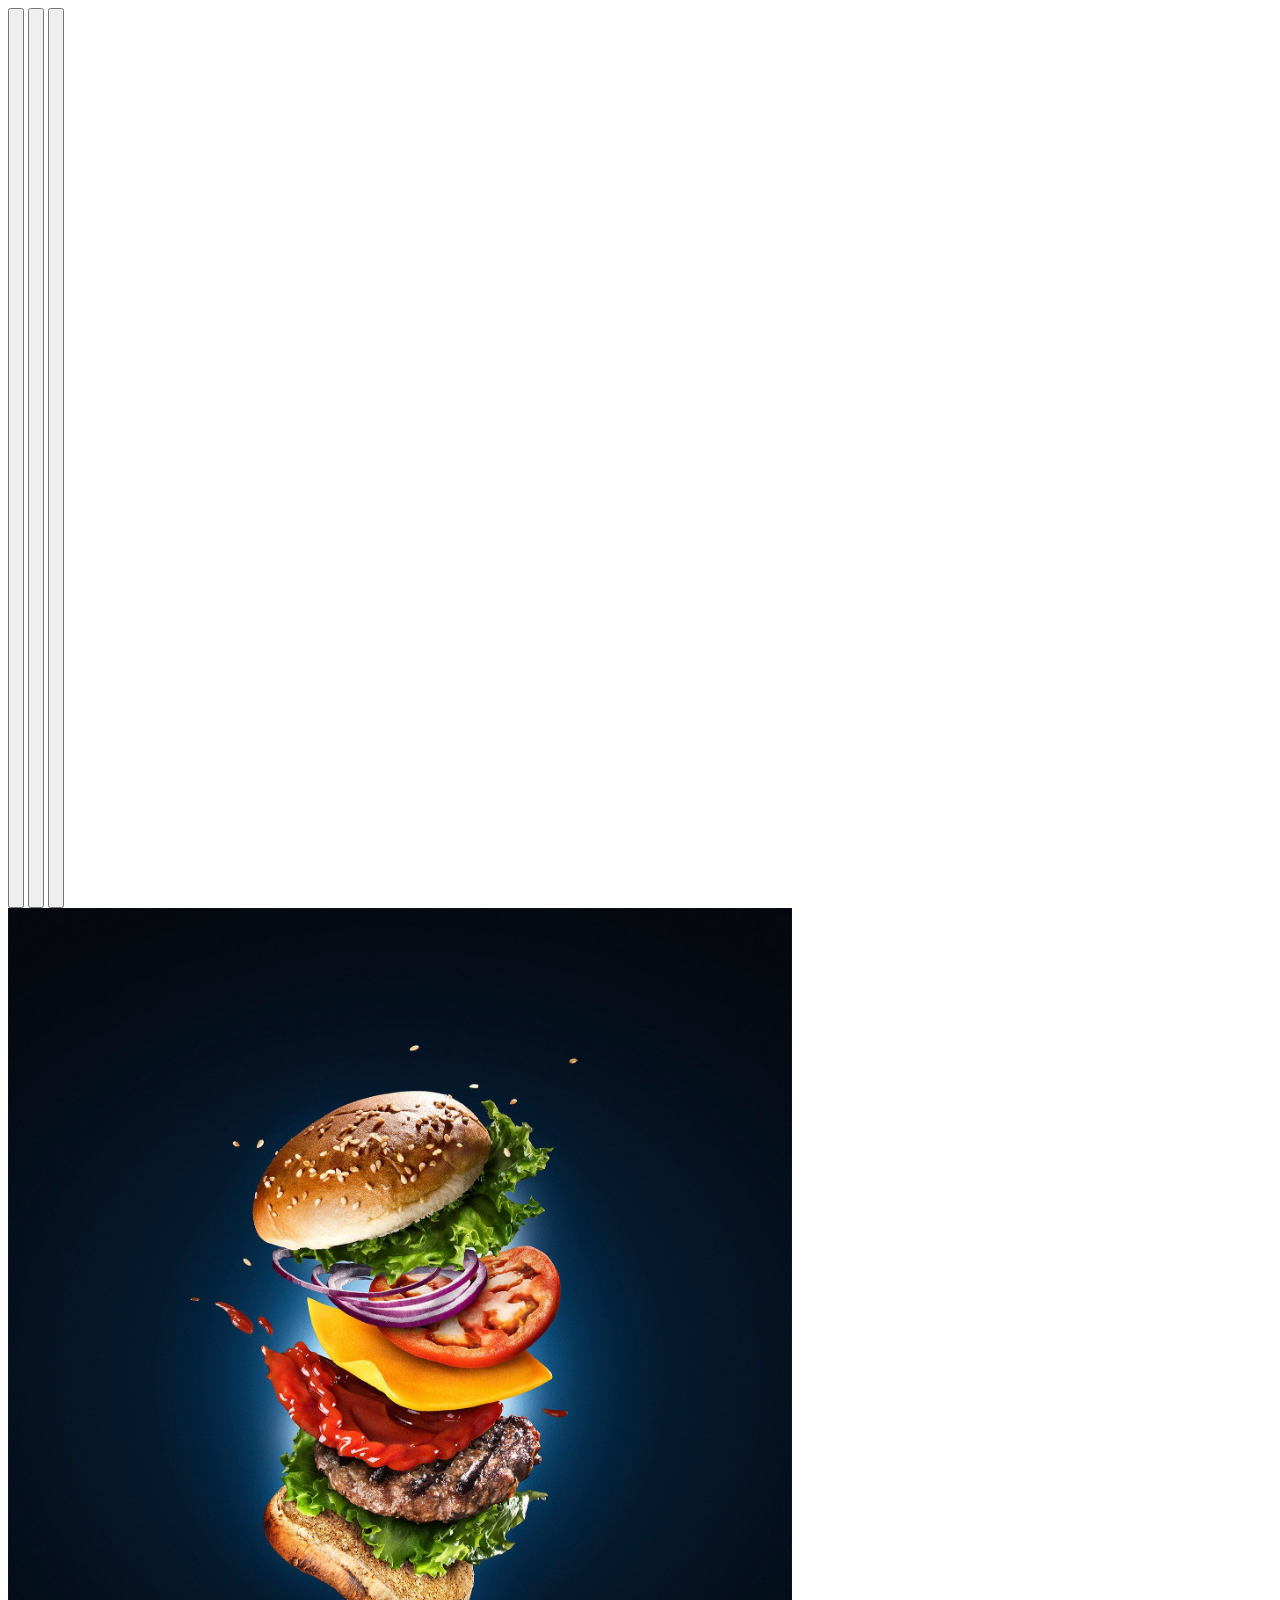
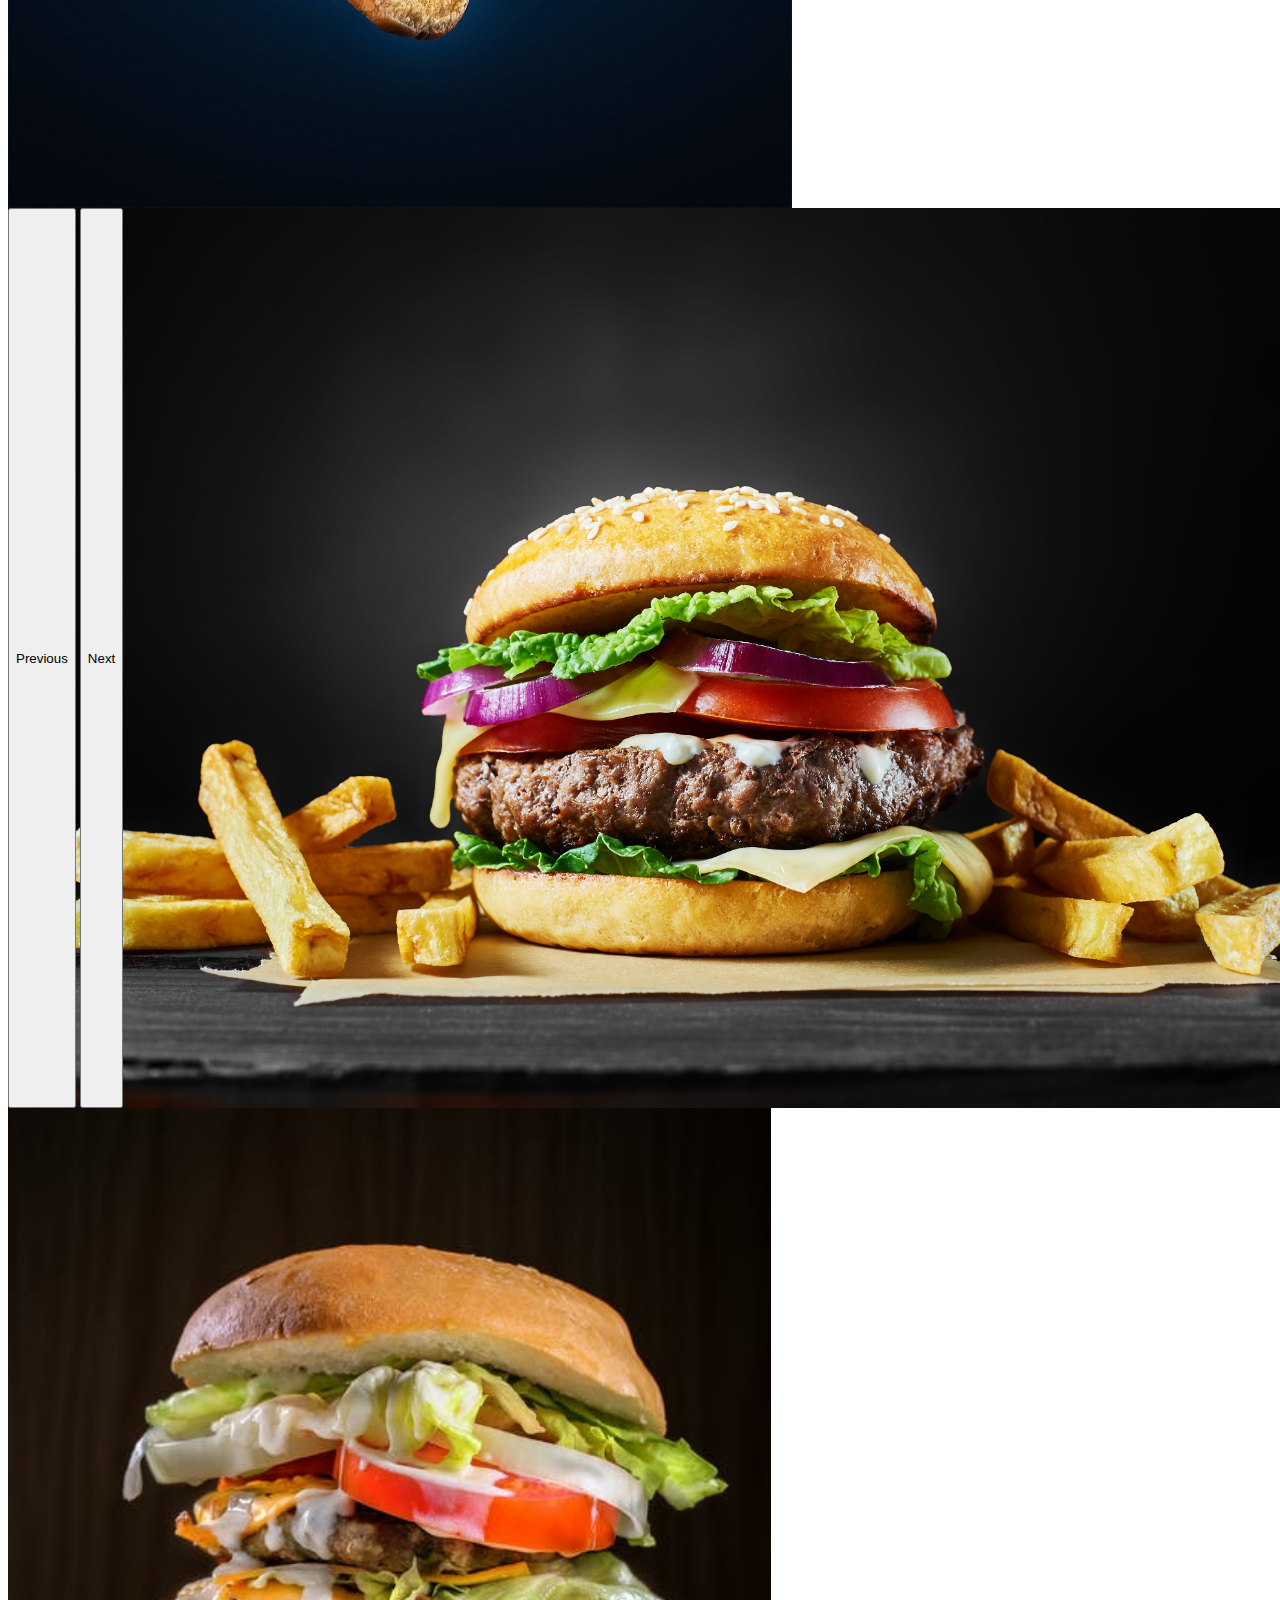
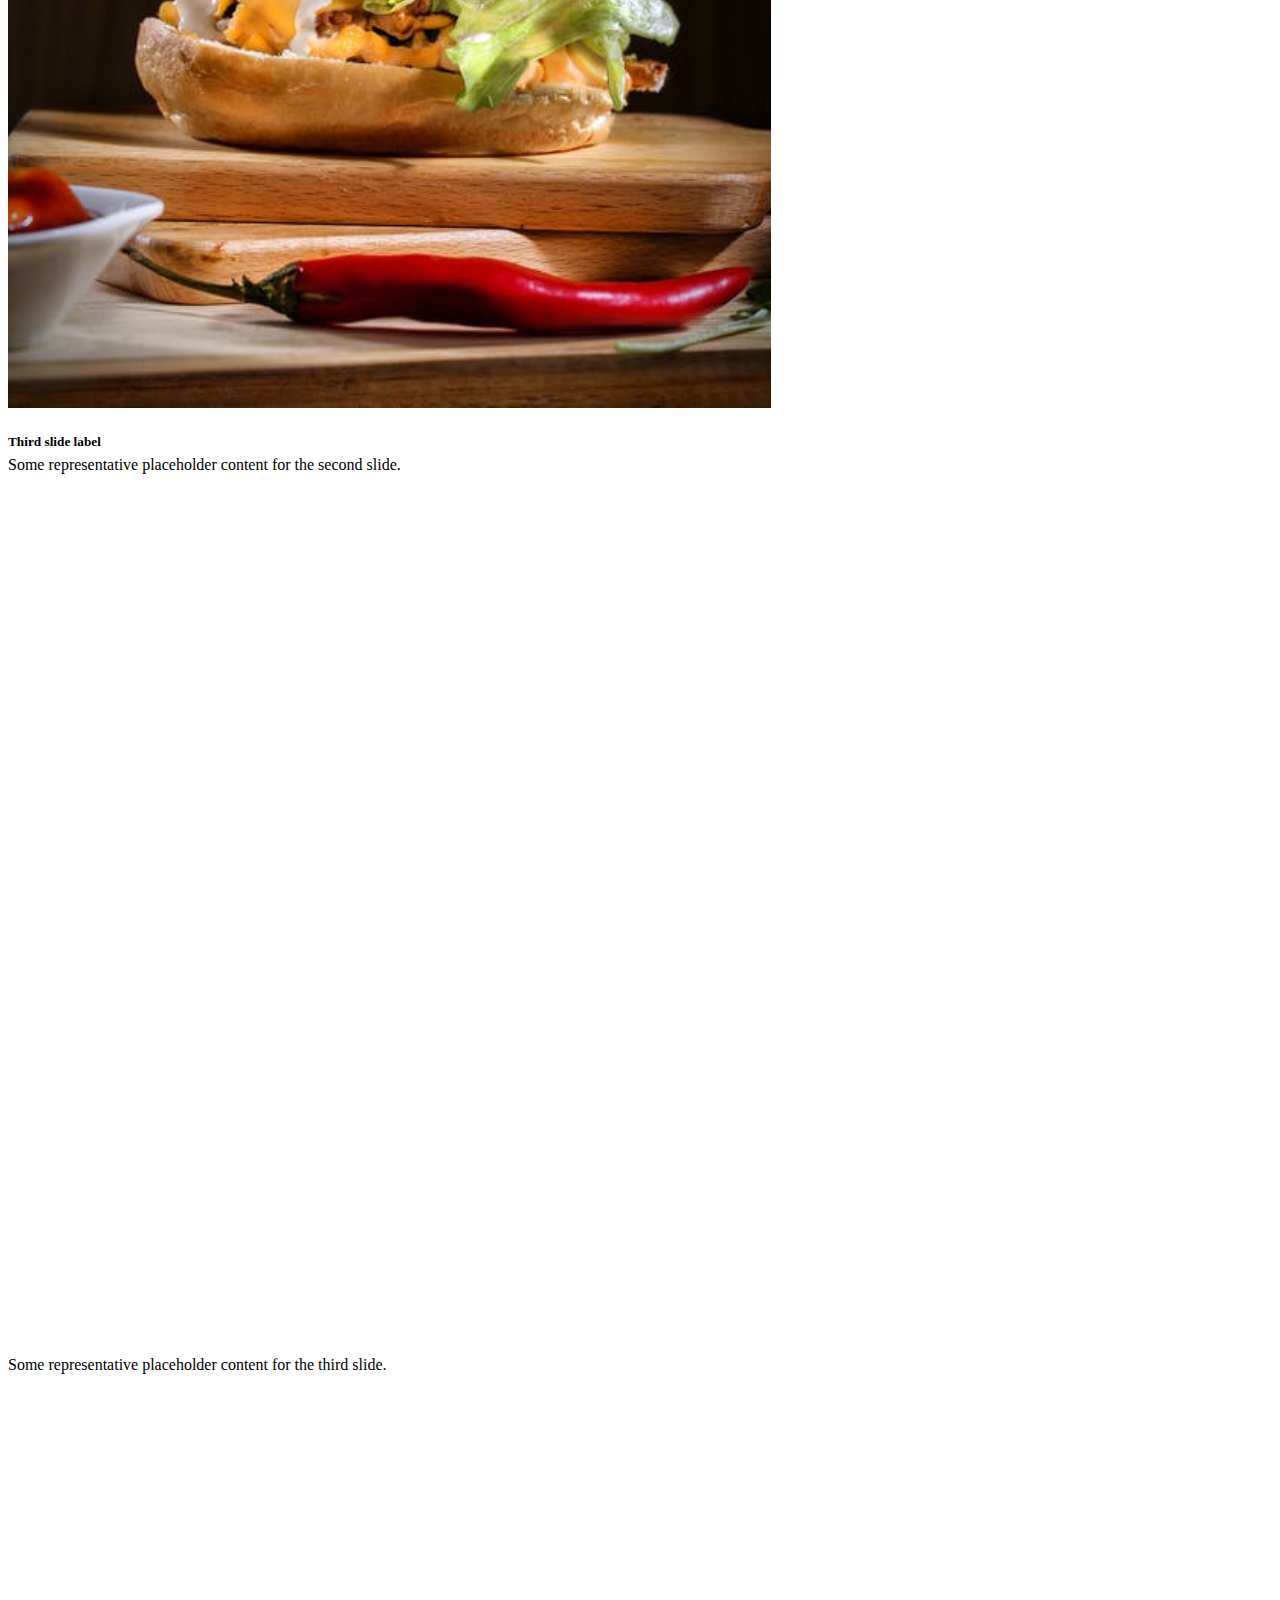
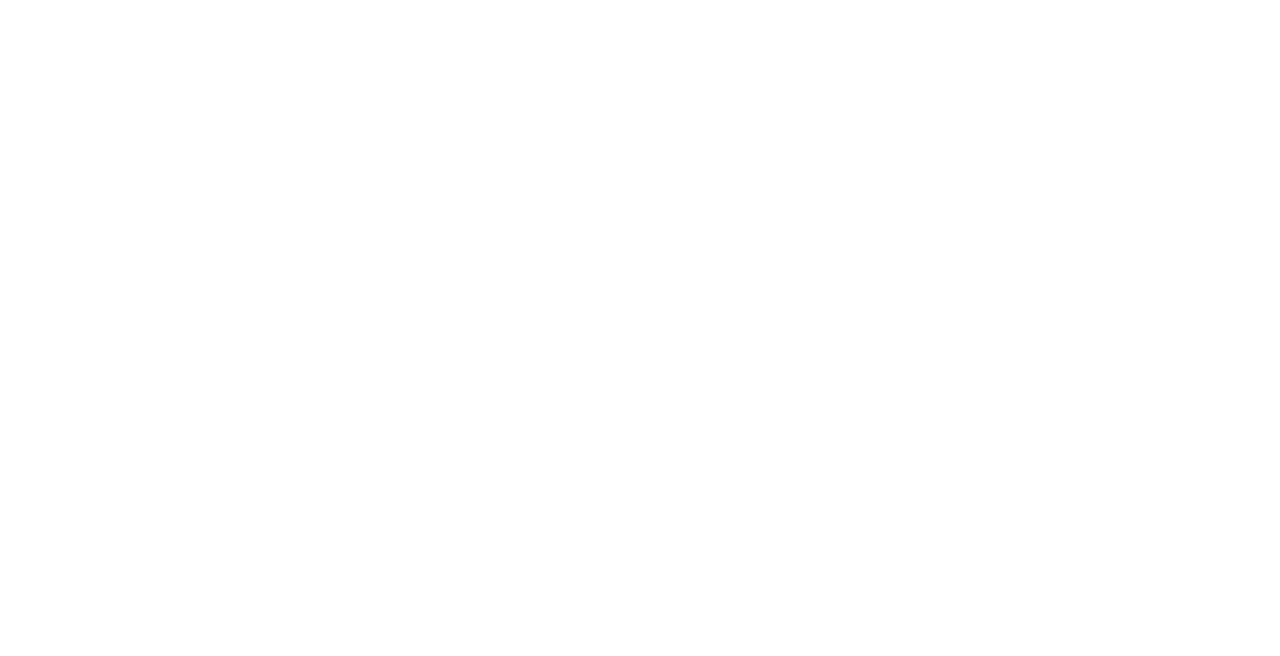
==== inde.htm @ a78b7af1 "iyoda" ====
<!DOCTYPE html>
<html lang="en">
<head>
    <meta charset="UTF-8">
    <meta http-equiv="X-UA-Compatible" content="IE=edge">
    <meta name="viewport" content="width=device-width, initial-scale=1.0">
    <title> BURGER </title>

    <link rel="stylesheet" href="firstpage.css">
    <link rel="stylesheet" href="footer.css">

    <link rel="stylesheet" href="https://cdn.jsdelivr.net/npm/bootstrap-icons@1.10.2/font/bootstrap-icons.css">

        <!--  BOOTSTRAP LINK CONNECTION  -->
<!-- CSS only -->
<link href="https://cdn.jsdelivr.net/npm/bootstrap@5.2.2/dist/css/bootstrap.min.css" rel="stylesheet" integrity="sha384-Zenh87qX5JnK2Jl0vWa8Ck2rdkQ2Bzep5IDxbcnCeuOxjzrPF/et3URy9Bv1WTRi" crossorigin="anonymous">
<!-- JavaScript Bundle with Popper -->
<script src="https://cdn.jsdelivr.net/npm/bootstrap@5.2.2/dist/js/bootstrap.bundle.min.js" integrity="sha384-OERcA2EqjJCMA+/3y+gxIOqMEjwtxJY7qPCqsdltbNJuaOe923+mo//f6V8Qbsw3" crossorigin="anonymous"></script>
</head>


<body>

    <div id="carouselExampleCaptions" class="carousel slide" data-bs-ride="carousel" style="height: 100vh;">
        <div class="carousel-indicators">
          <button type="button" data-bs-target="#carouselExampleCaptions" data-bs-slide-to="0" class="active" aria-current="true" aria-label="Slide 1"></button>
          <button type="button" data-bs-target="#carouselExampleCaptions" data-bs-slide-to="1" aria-label="Slide 2"></button>
          <button type="button" data-bs-target="#carouselExampleCaptions" data-bs-slide-to="2" aria-label="Slide 3"></button>
        </div>
        <div class="carousel-inner">
          <div class="carousel-item active">
            <img src="BURGER/7bd65864f7863420ff5e2dab95d5c09e.jpg" class="d-block w-100 h-100vh img-responsive  firstpage-bg-image" alt="...">
            <div class="carousel-caption d-none d-md-block">
              <h5>First slide label</h5>
              <p>Some representative placeholder content for the first slide.</p>
            </div>
          </div>
          <div class="carousel-item">
            <img src="BURGER/Burger2.jpg" class="d-block w-100 img-responsive" alt="...">
            <div class="carousel-caption d-none d-md-block">
              <h5>Second slide label</h5>
              <p>Some representative placeholder content for the second slide.</p>
            </div>
          </div>
          <div class="carousel-item">
            <img src="BURGER/mobilesize.jpeg" class="d-block w-100 img-responsive" alt="...">
            <div class="carousel-caption d-none d-md-block">
              <h5>Third slide label</h5>
              <p>Some representative placeholder content for the third slide.</p>
            </div>
          </div>
        </div>
        <button class="carousel-control-prev" type="button" data-bs-target="#carouselExampleCaptions" data-bs-slide="prev">
          <span class="carousel-control-prev-icon" aria-hidden="true"></span>
          <span class="visually-hidden">Previous</span>
        </button>
        <button class="carousel-control-next" type="button" data-bs-target="#carouselExampleCaptions" data-bs-slide="next">
          <span class="carousel-control-next-icon" aria-hidden="true"></span>
          <span class="visually-hidden">Next</span>
        </button>
      </div>
<style>

</style>

    
</body>
</html>
---- firstpage.css ----
*
{
    height: 100vh;
}
---- footer.css ----
.forcolour
{
    color: white;
    text-decoration: none;
}
.titles
{
    color:#FC8019 ;
}
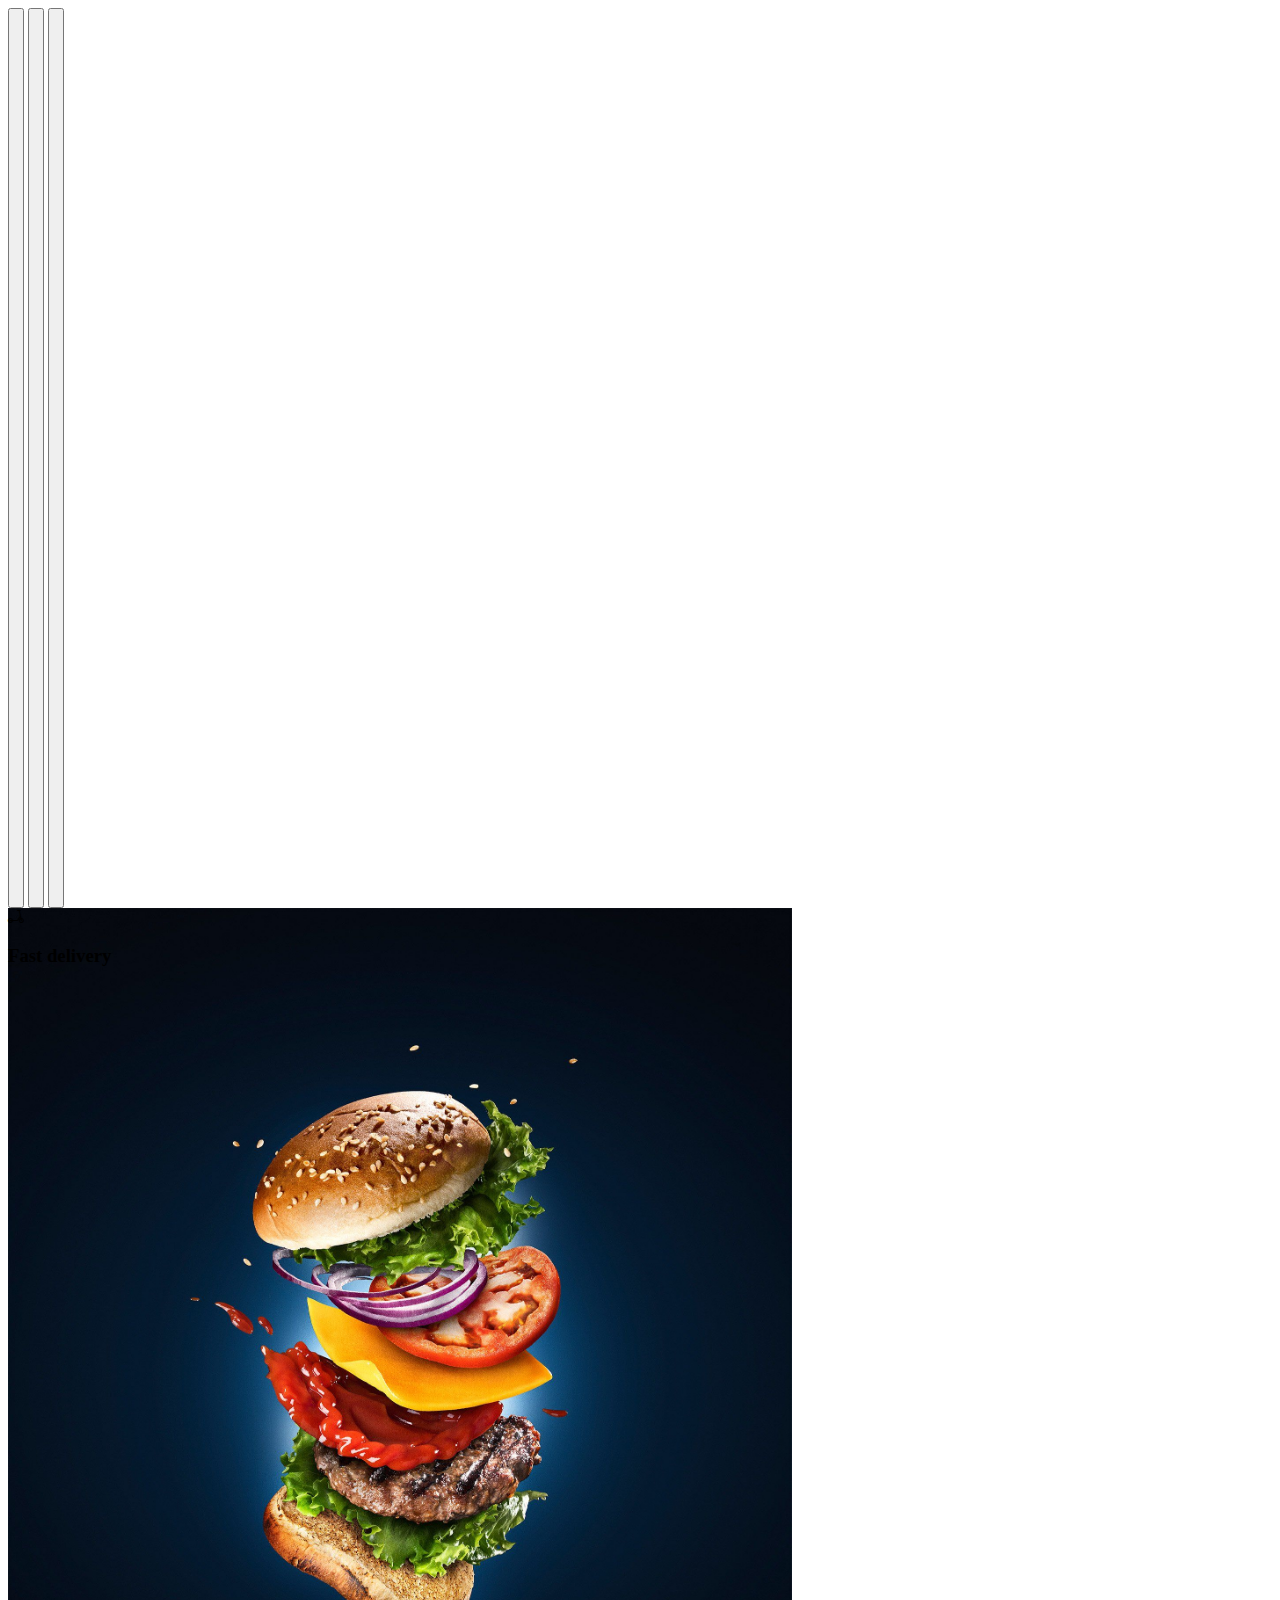
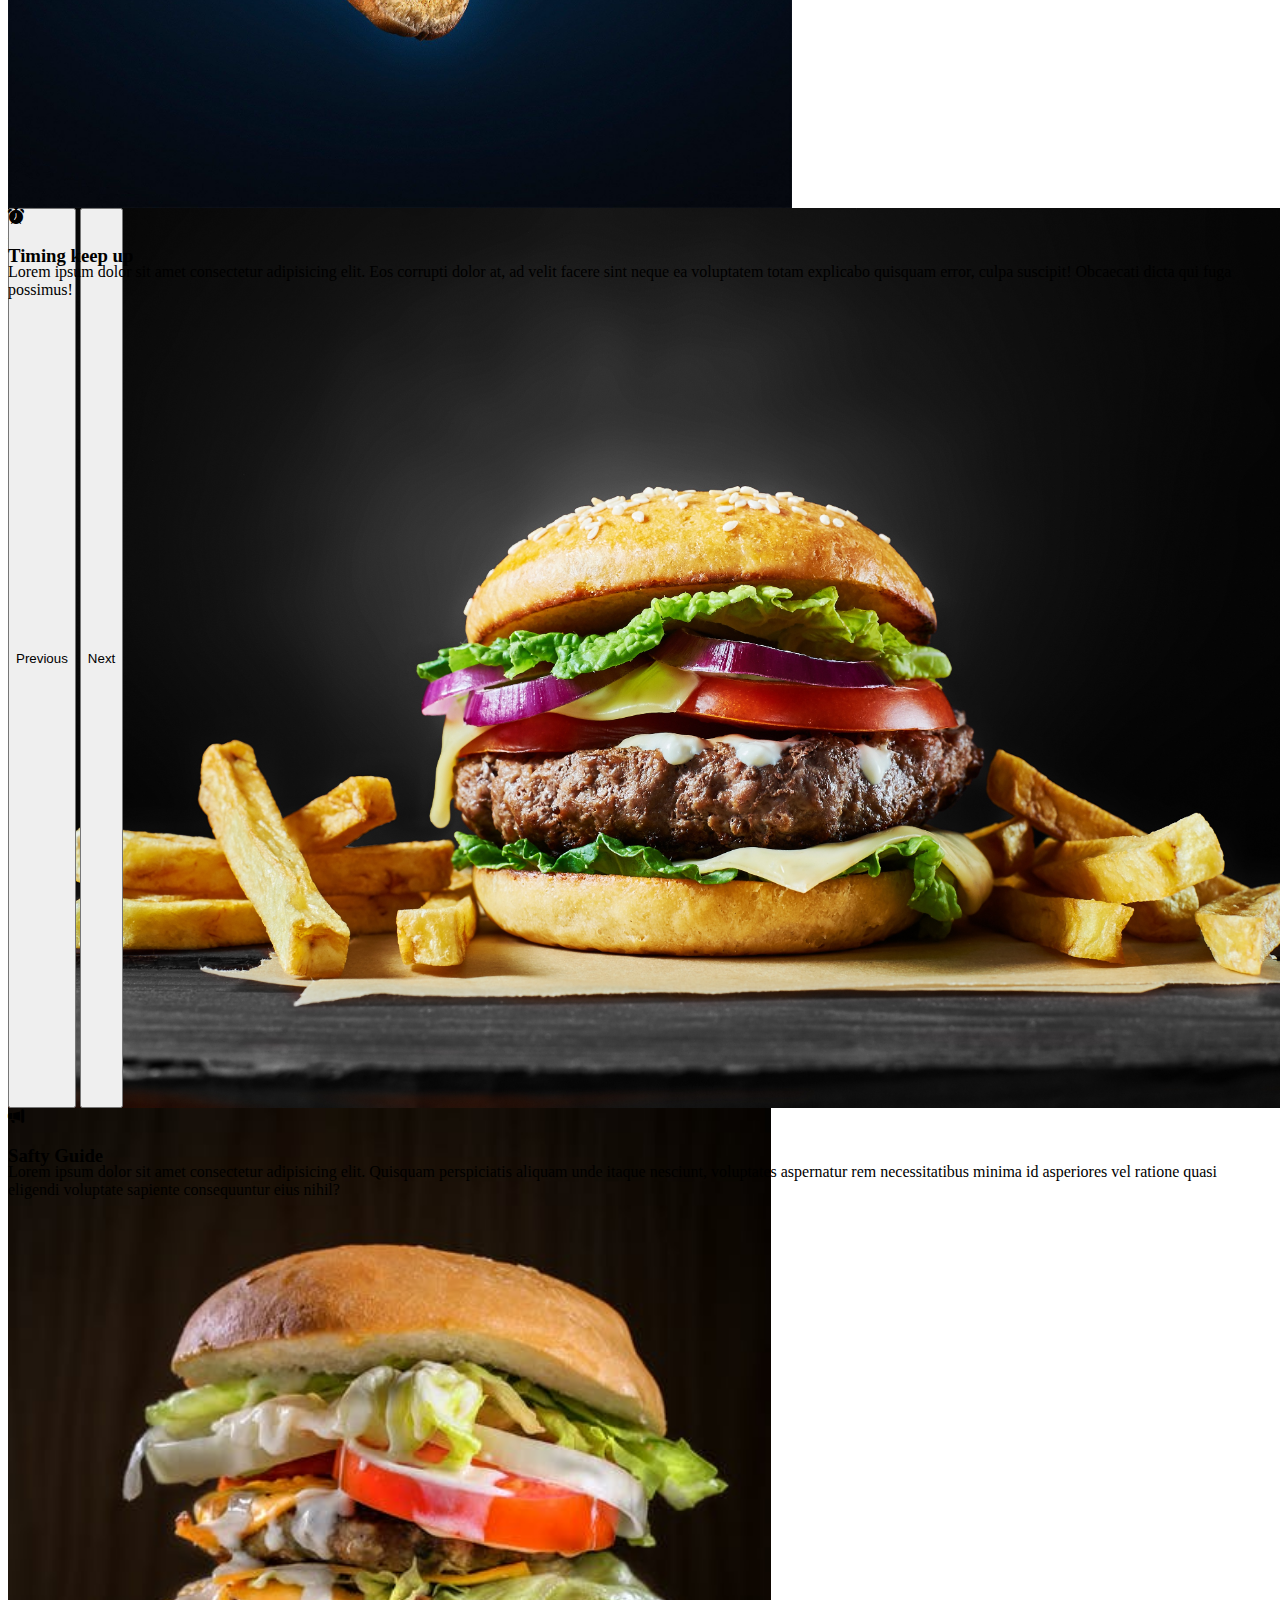
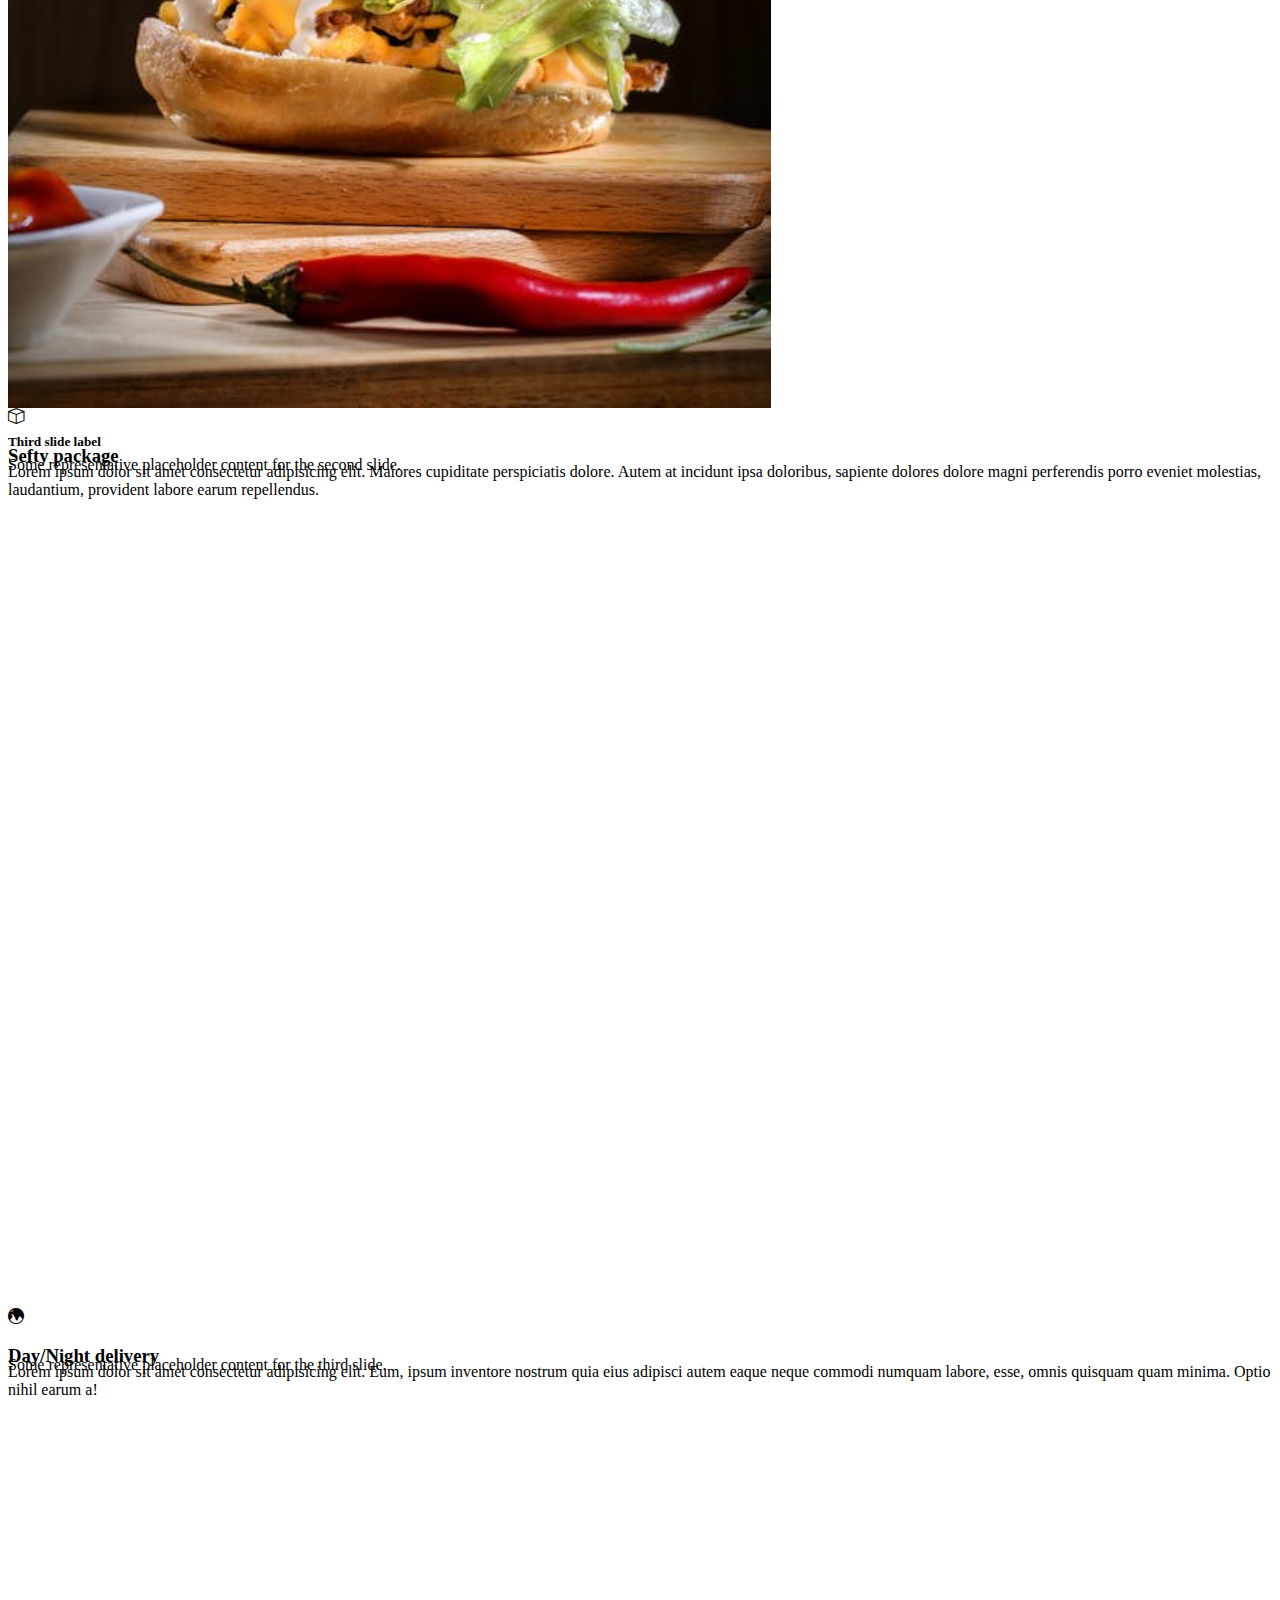
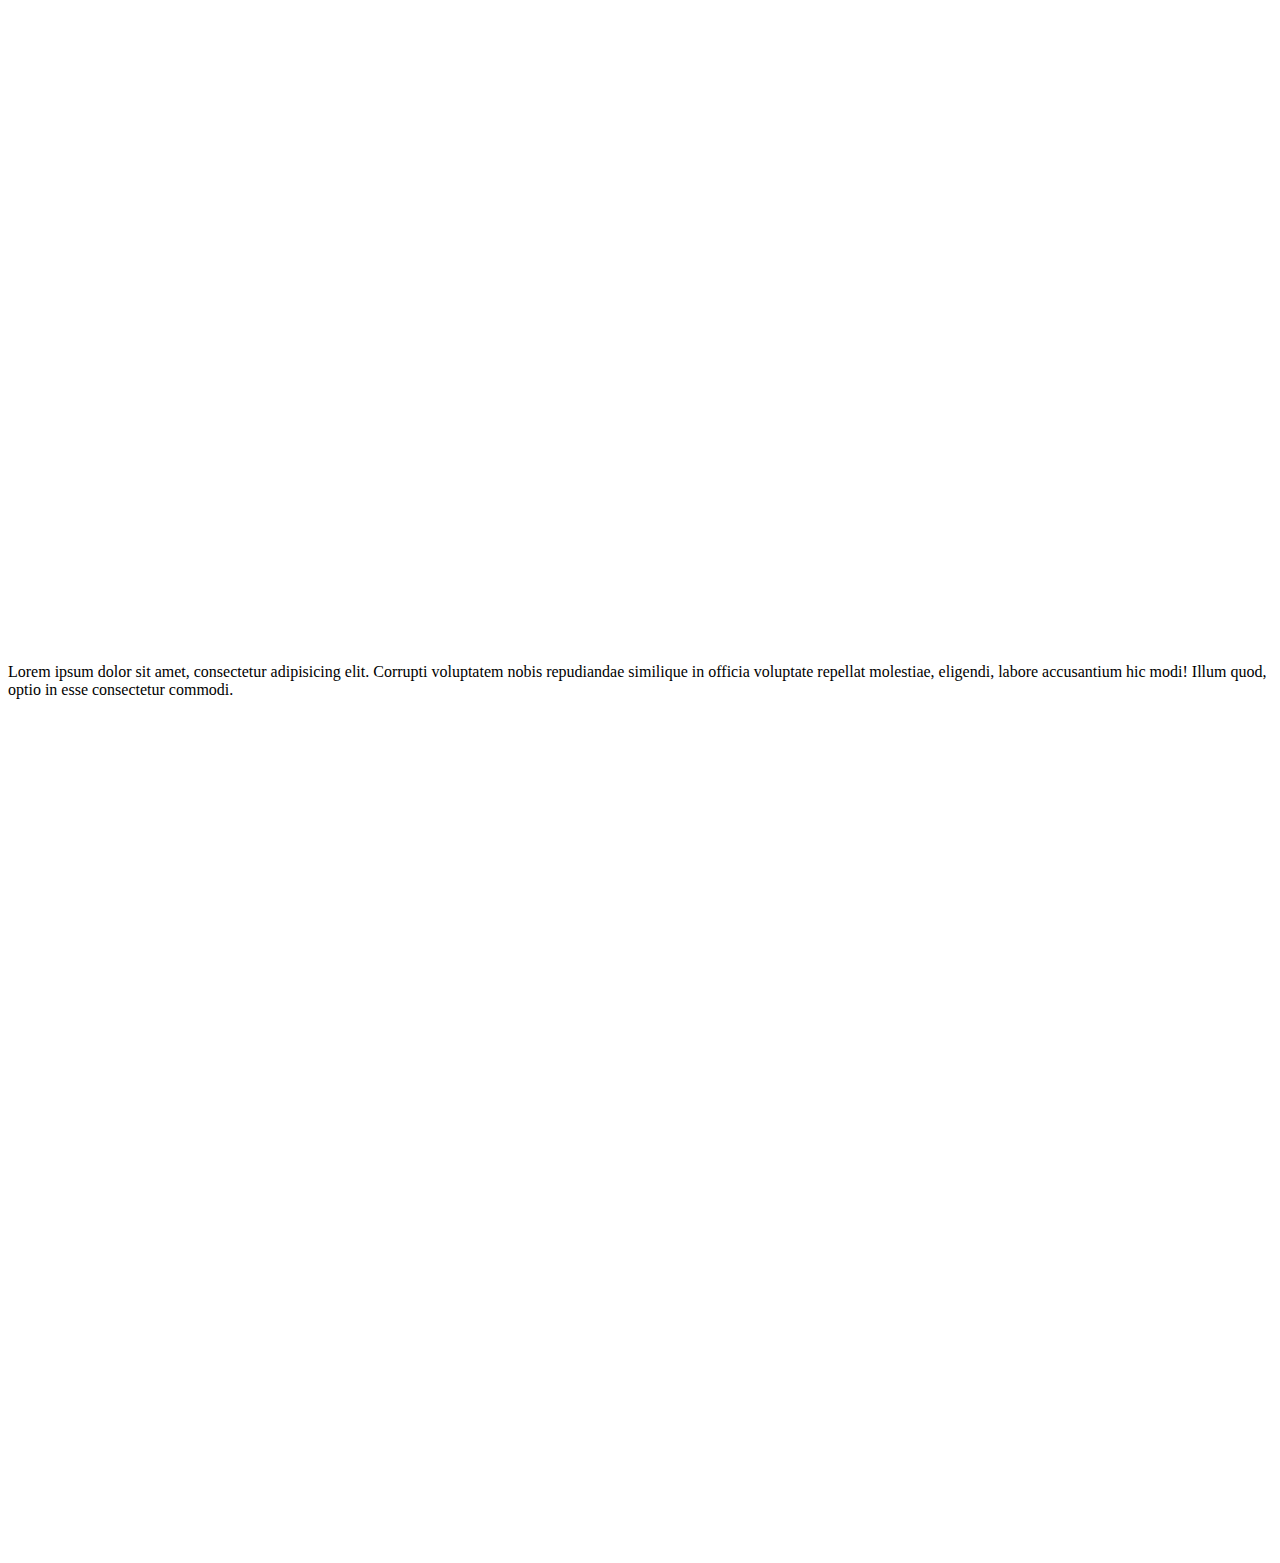
==== commit 51b71773: "hiiii" ====
--- a/inde.htm
+++ b/inde.htm
@@ -63,6 +63,40 @@
 
 </style>
 
-    
+<section  class="SERVICE-PART" id="SERVICE" >
+  <div class="text-center service">
+  
+    <div class="box">
+
+      <div class="col1 ">
+        <i class="bi bi-scooter iconsediting"></i>
+        <h3>  Fast delivery   </h3>
+        <p> Lorem ipsum dolor sit amet consectetur adipisicing elit. Eos corrupti dolor at, ad velit facere sint neque ea voluptatem totam explicabo quisquam error, culpa suscipit! Obcaecati dicta qui fuga possimus!</p>
+      </div>
+      <div class="col1 ">
+        <i class="bi bi-alarm-fill iconsediting"></i>
+        <h3>  Timing keep up </h3>
+        <p>Lorem ipsum dolor sit amet consectetur adipisicing elit. Quisquam perspiciatis aliquam unde itaque nesciunt, voluptates aspernatur rem necessitatibus minima id asperiores vel ratione quasi eligendi voluptate sapiente consequuntur eius nihil?</p>
+      </div>
+      <div class="col1 ">
+        <i class="bi bi-megaphone-fill  iconsediting"></i>
+        <h3> Safty Guide </h3>
+        <p> Lorem ipsum dolor sit amet consectetur adipisicing elit. Maiores cupiditate perspiciatis dolore. Autem at incidunt ipsa doloribus, sapiente dolores dolore magni perferendis porro eveniet molestias, laudantium, provident labore earum repellendus.</p>
+      </div>
+      <div class="col1 ">
+        <i class="bi bi-box iconsediting"></i>
+        <h3> Sefty package </h3>
+        <p> Lorem ipsum dolor sit amet consectetur adipisicing elit. Eum, ipsum inventore nostrum quia eius adipisci autem eaque neque commodi numquam labore, esse, omnis quisquam quam minima. Optio nihil earum a!</p>
+      </div>
+      <div class="col1 ">
+        <i class="bi bi-globe-central-south-asia iconsediting"></i>
+        <h3> Day/Night delivery  </h3>
+        <p> Lorem ipsum dolor sit amet, consectetur adipisicing elit. Corrupti voluptatem nobis repudiandae similique in officia voluptate repellat molestiae, eligendi, labore accusantium hic modi! Illum quod, optio in esse consectetur commodi.</p>
+      </div>
+
+    </div>
+
+  </div>
+</section>
 </body>
 </html>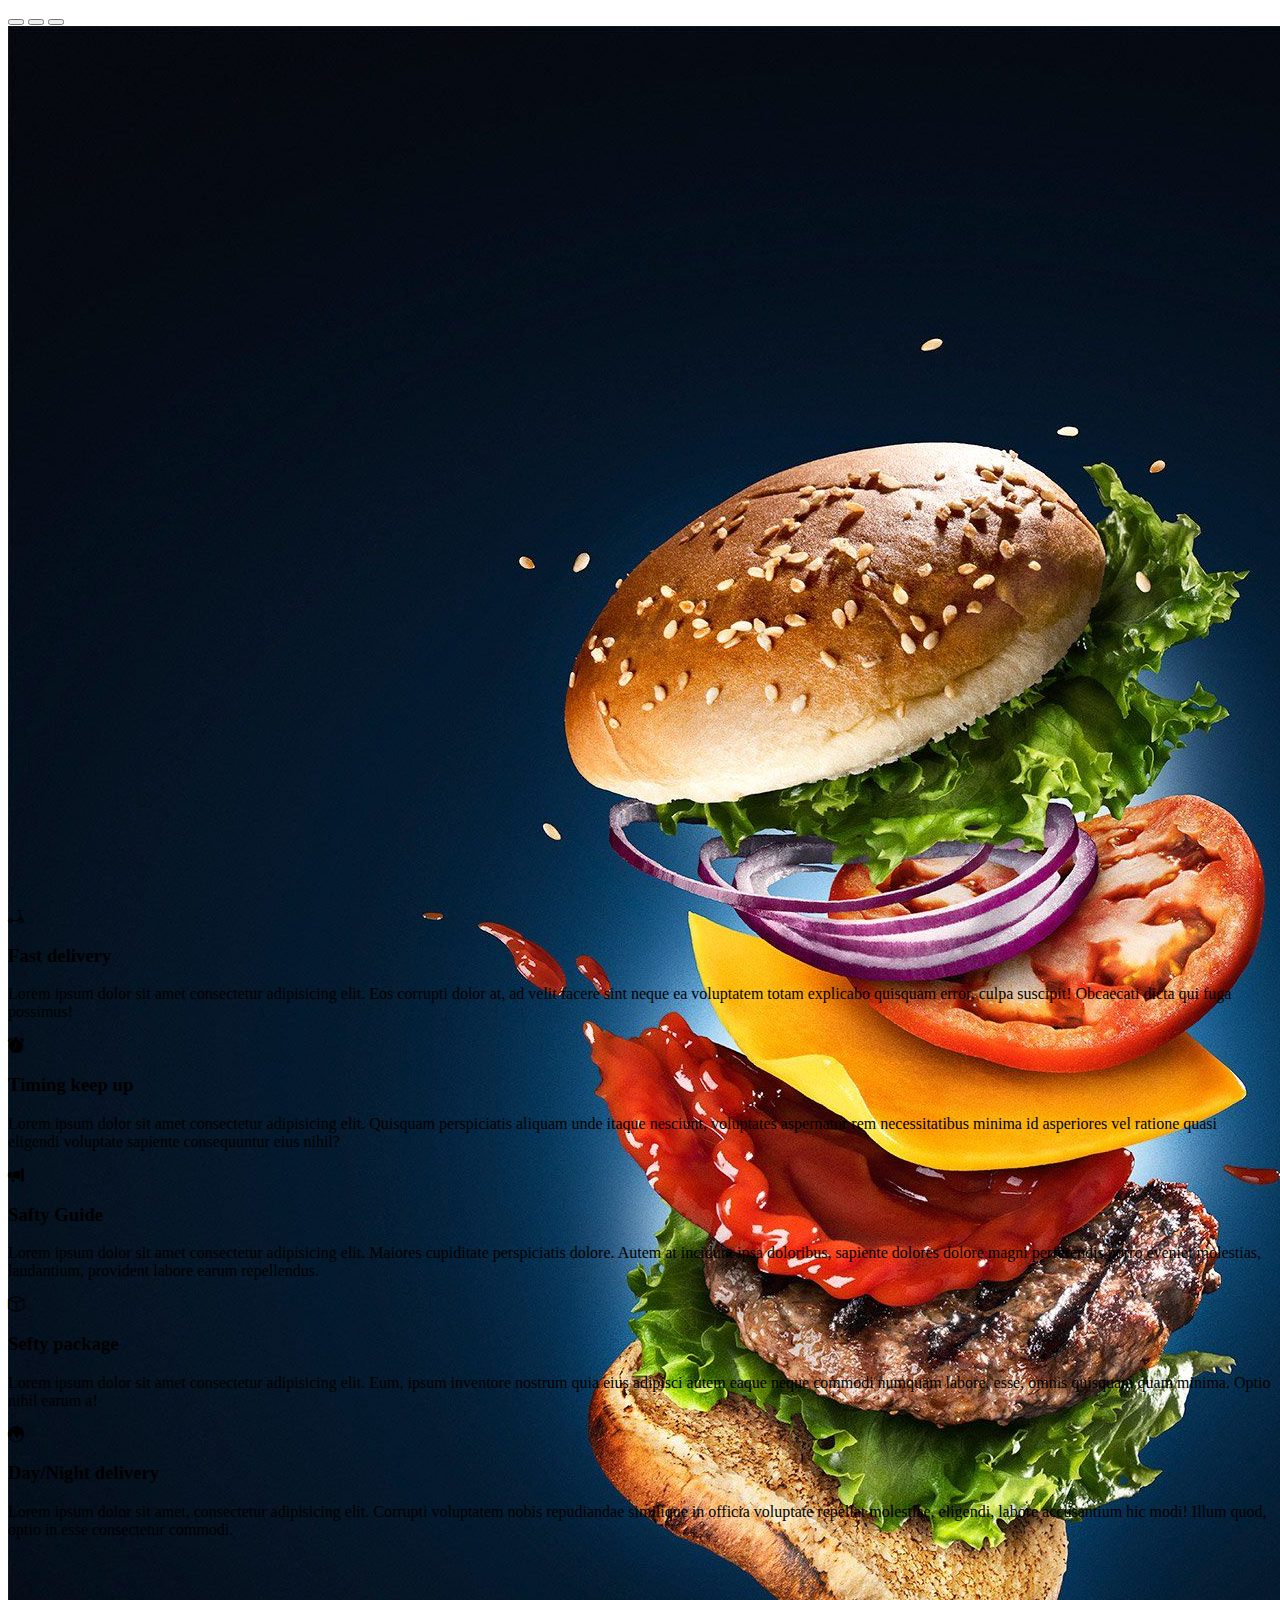
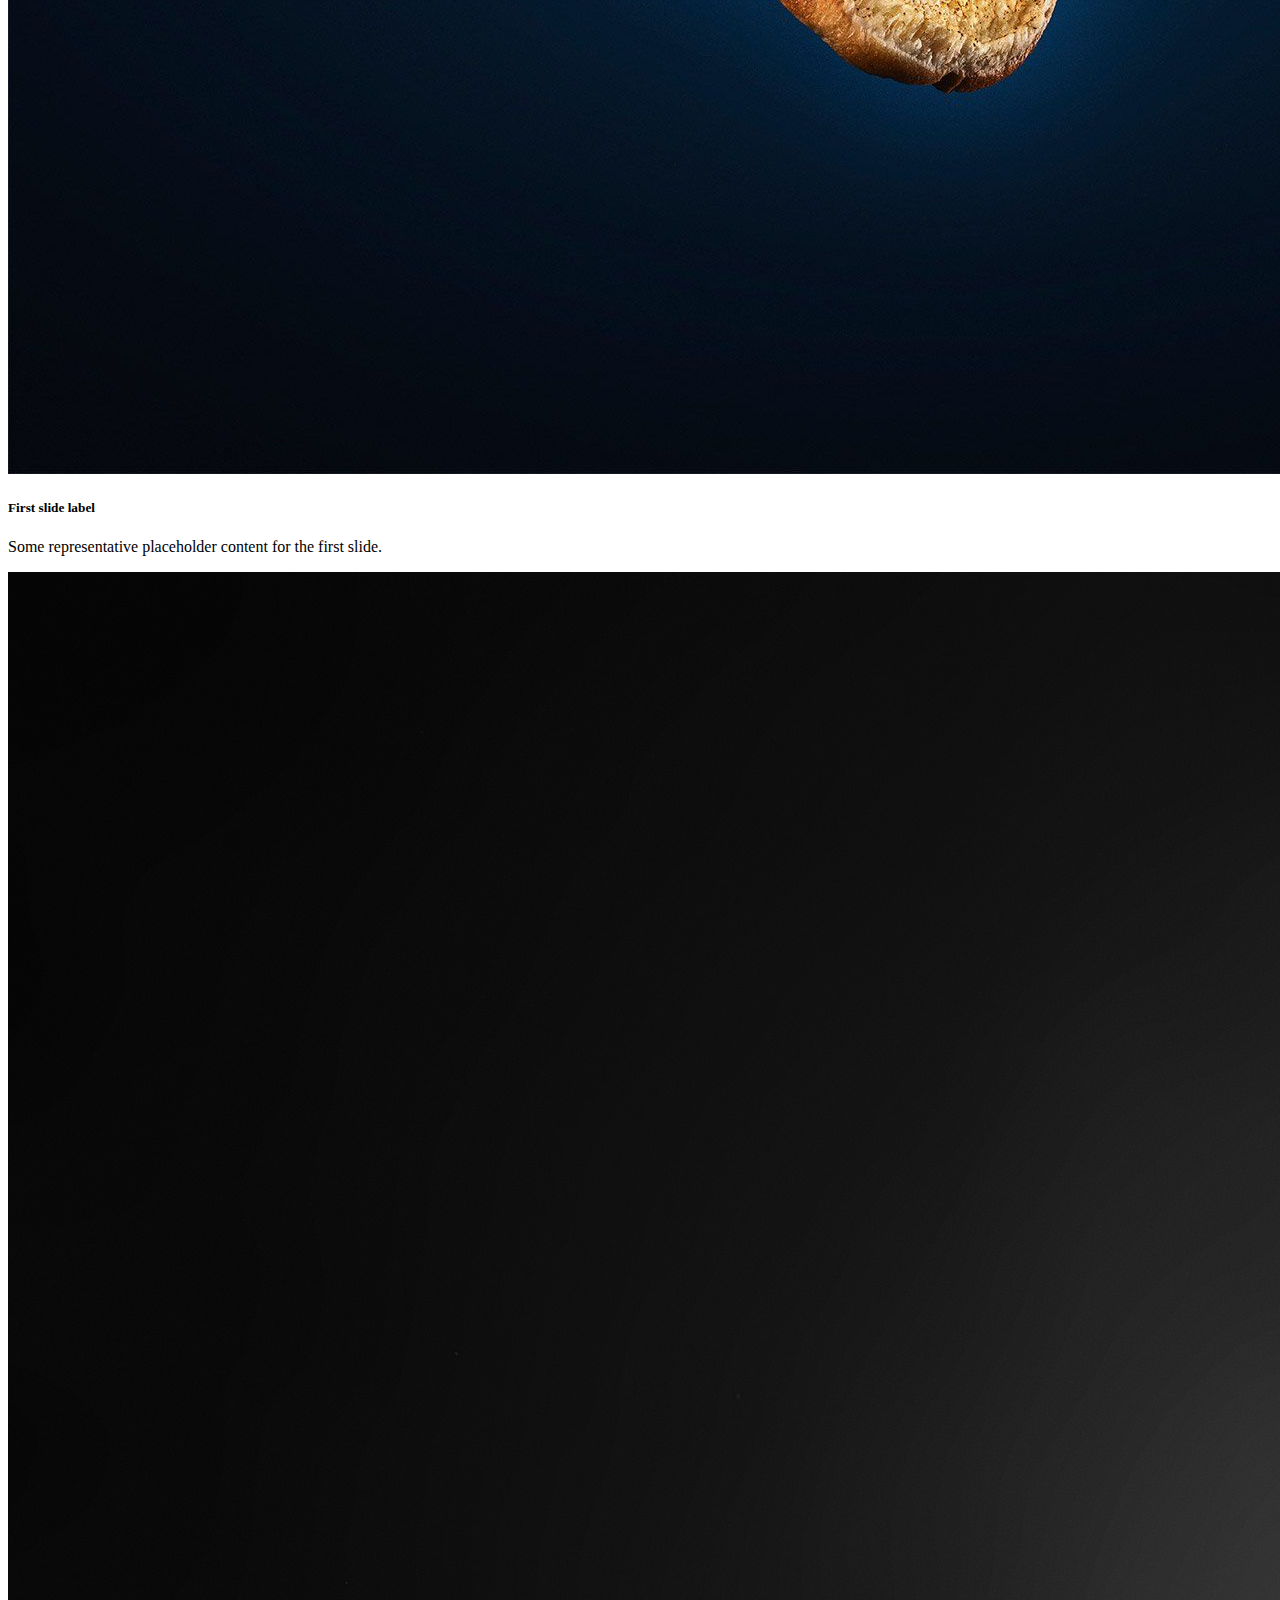
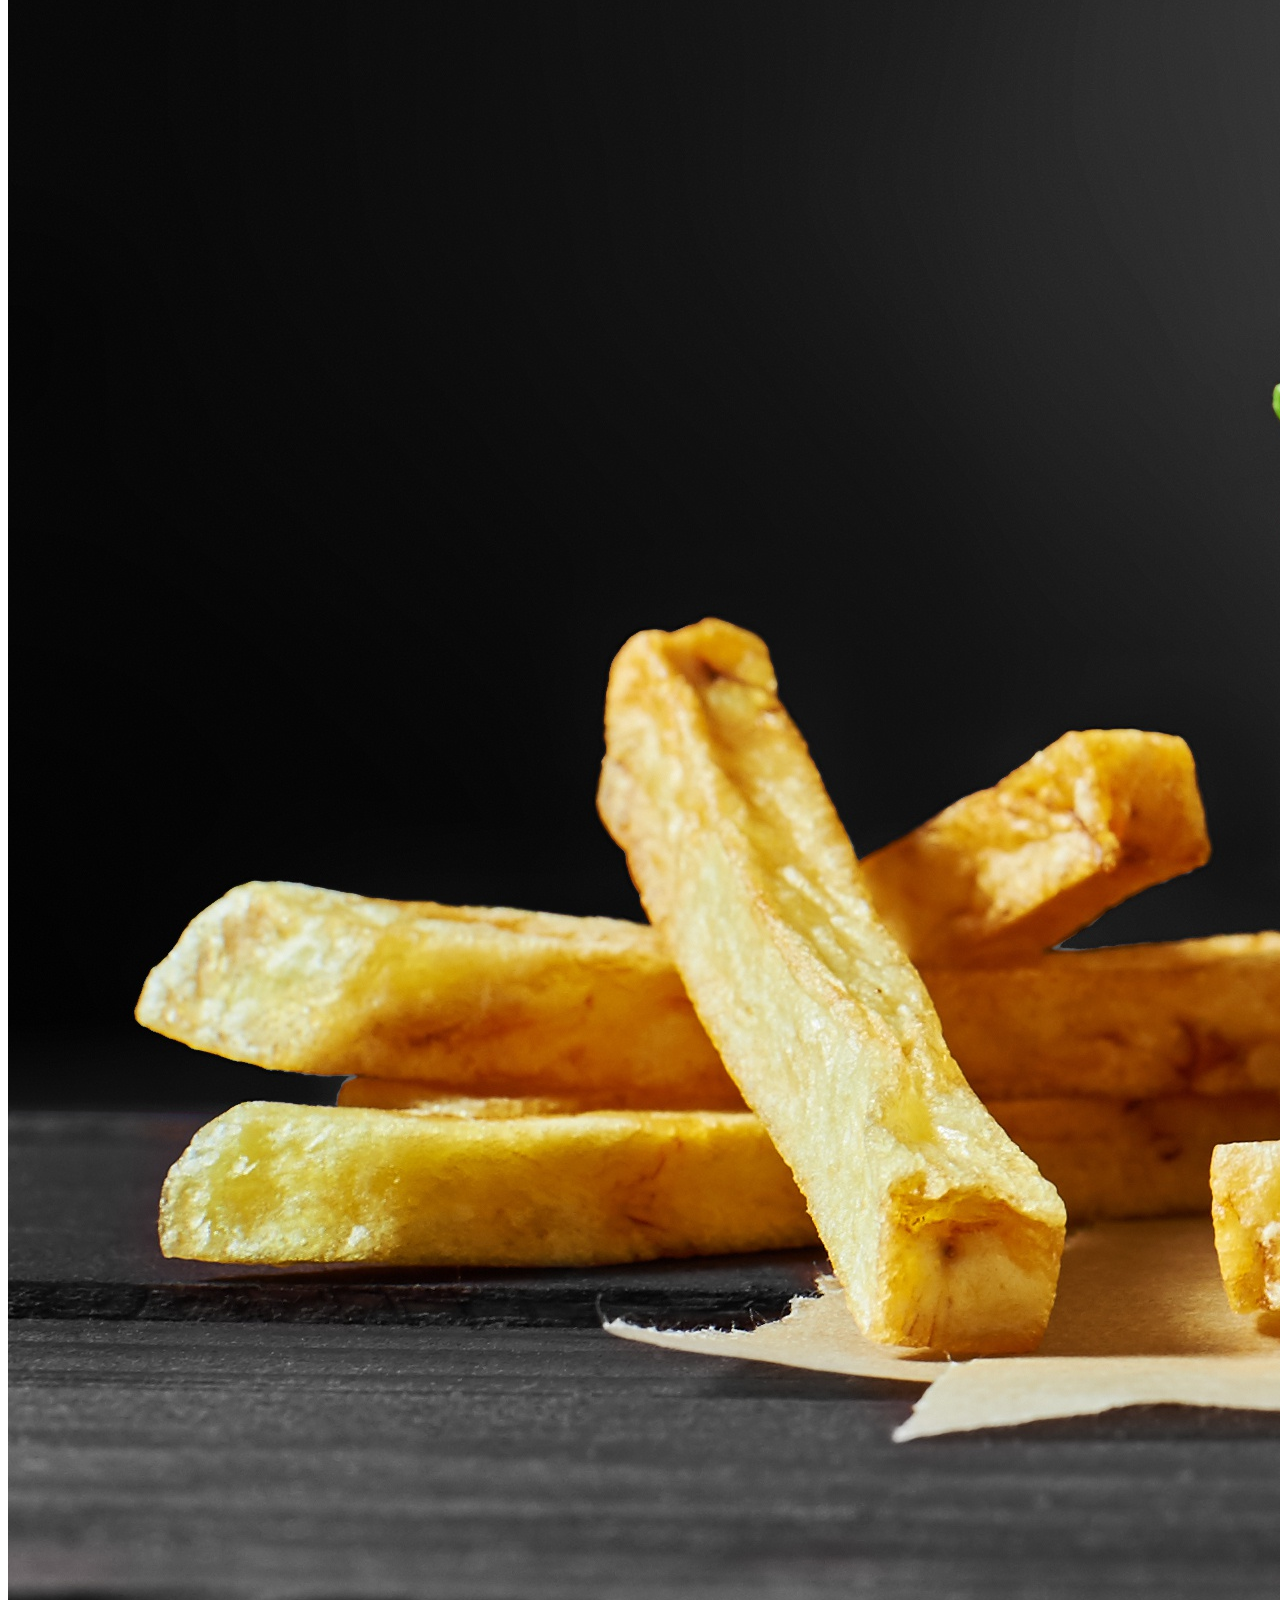
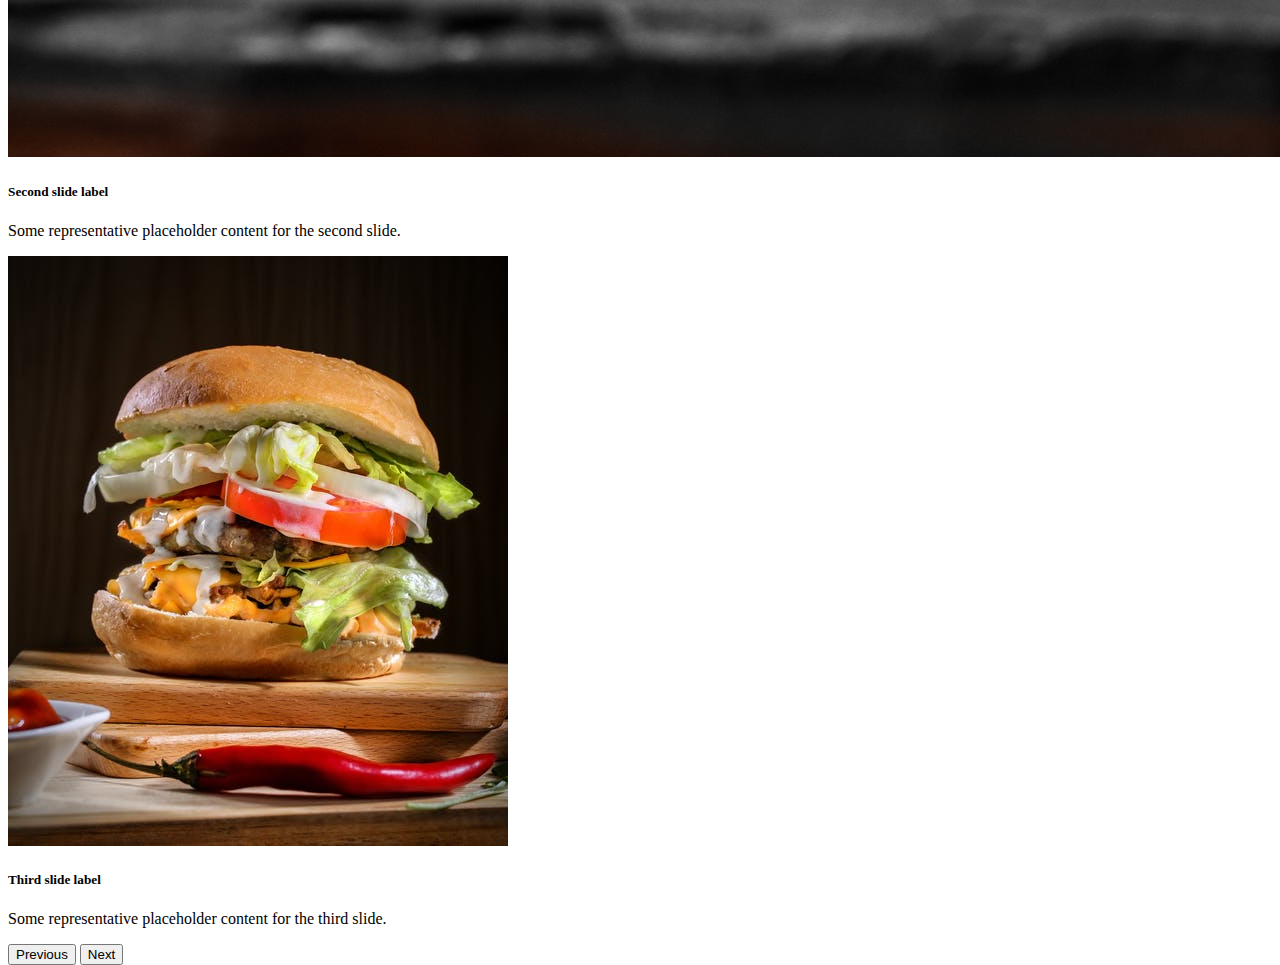
==== commit 2a5eda70: "front" ====
--- a/inde.htm
+++ b/inde.htm
@@ -99,4 +99,12 @@
   </div>
 </section>
 </body>
-</html>+</html>
+
+
+
+
+
+
+
+
